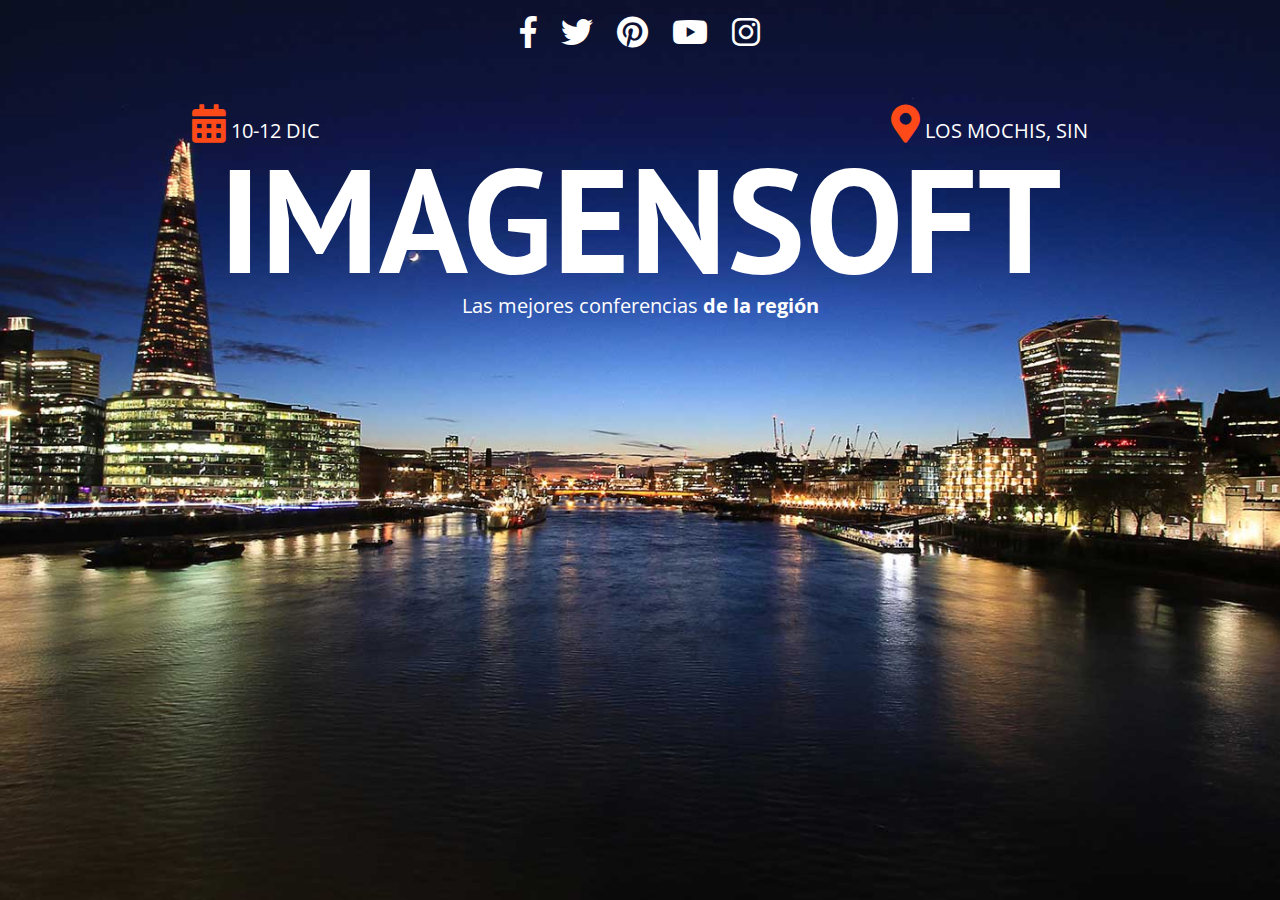
==== index.html @ 05a6bf2d "Proyecto Header, menus, imagenes" ====
<!doctype html>
<html class="no-js" lang="">

<head>
  <meta charset="utf-8">
  <meta http-equiv="x-ua-compatible" content="ie=edge">
  <title></title>
  <meta name="description" content="">
  <meta name="viewport" content="width=device-width, initial-scale=1, shrink-to-fit=no">

  <link rel="manifest" href="site.webmanifest">
  <link rel="apple-touch-icon" href="icon.png">
  <!-- Place favicon.ico in the root directory -->

    <link rel="stylesheet" href="css/normalize.css">
      <link rel="stylesheet" href="css/all.min.css">
      <link href="https://fonts.googleapis.com/css?family=Open+Sans|Oswald|PT+Sans" rel="stylesheet">
  <link rel="stylesheet" href="css/main.css">
</head>

<body>
  <!--[if lte IE 9]>
    <p class="browserupgrade">You are using an <strong>outdated</strong> browser. Please <a href="https://browsehappy.com/">upgrade your browser</a> to improve your experience and security.</p>
  <![endif]-->


<header class ="site-header">
<div class ="hero">
<div class ="contenido-header">
<nav class ="redes-sociales">

  <a href="#"><i class="fab fa-facebook-f"></i></a>
    <a href="#"><i class="fab fa-twitter"></i></a>
      <a href="#"><i class="fab fa-pinterest"></i></a>
        <a href="#"><i class="fab fa-youtube"></i></a>
          <a href="#"><i class="fab fa-instagram"></i></a>
          </nav>
          <div class ="informacion-evento">
            <div class="clearfix">
              <p class ="fecha"><i class="fas fa-calendar-alt"></i> 10-12 Dic</p>
                <p class ="ciudad"><i class="fas fa-map-marker-alt"></i> Los Mochis, Sin</p>
            </div>

              <h1 class="nombre-sitio">ImagenSoft</h1>
                <p class="slogan">Las mejores conferencias <span>de la región</span></p>
            </div><!--.informacion-evento.-->
</div>

</div><!--.hero-->


</header>



  <script src="js/vendor/modernizr-3.6.0.min.js"></script>
  <script src="https://code.jquery.com/jquery-3.3.1.min.js" integrity="sha256-FgpCb/KJQlLNfOu91ta32o/NMZxltwRo8QtmkMRdAu8=" crossorigin="anonymous"></script>
  <script>window.jQuery || document.write('<script src="js/vendor/jquery-3.3.1.min.js"><\/script>')</script>
  <script src="js/plugins.js"></script>
  <script src="js/main.js"></script>

  <!-- Google Analytics: change UA-XXXXX-Y to be your site's ID. -->
  <script>
    window.ga = function () { ga.q.push(arguments) }; ga.q = []; ga.l = +new Date;
    ga('create', 'UA-XXXXX-Y', 'auto'); ga('send', 'pageview')
  </script>
  <script src="https://www.google-analytics.com/analytics.js" async defer></script>
</body>

</html>
---- css/main.css ----
/*! HTML5 Boilerplate v6.1.0 | MIT License | https://html5boilerplate.com/ */

/*
 * What follows is the result of much research on cross-browser styling.
 * Credit left inline and big thanks to Nicolas Gallagher, Jonathan Neal,
 * Kroc Camen, and the H5BP dev community and team.
 */

/* ==========================================================================
   Base styles: opinionated defaults
   ========================================================================== */

html {
    color: #222;
    font-size: 1em;
    line-height: 1.4;
}

/*
 * Remove text-shadow in selection highlight:
 * https://twitter.com/miketaylr/status/12228805301
 *
 * Vendor-prefixed and regular ::selection selectors cannot be combined:
 * https://stackoverflow.com/a/16982510/7133471
 *
 * Customize the background color to match your design.
 */

::-moz-selection {
    background: #b3d4fc;
    text-shadow: none;
}

::selection {
    background: #b3d4fc;
    text-shadow: none;
}

/*
 * A better looking default horizontal rule
 */

hr {
    display: block;
    height: 1px;
    border: 0;
    border-top: 1px solid #ccc;
    margin: 1em 0;
    padding: 0;
}

/*
 * Remove the gap between audio, canvas, iframes,
 * images, videos and the bottom of their containers:
 * https://github.com/h5bp/html5-boilerplate/issues/440
 */

audio,
canvas,
iframe,
img,
svg,
video {
    vertical-align: middle;
}

/*
 * Remove default fieldset styles.
 */

fieldset {
    border: 0;
    margin: 0;
    padding: 0;
}

/*
 * Allow only vertical resizing of textareas.
 */

textarea {
    resize: vertical;
}

/* ==========================================================================
   Browser Upgrade Prompt
   ========================================================================== */

.browserupgrade {
    margin: 0.2em 0;
    background: #ccc;
    color: #000;
    padding: 0.2em 0;
}

/* ==========================================================================
   Author's custom styles
   ========================================================================== */
html {
  box-sizing: border-box;
}
*,*:before,*:after {
  box-sizing: inherit;
}

body{
  background-color: #f2f2f2;
  font-family: 'Open Sans', sans-serif;
}

h2 {
  font-family: 'Oswald', sans-serif;

}

div.hero {
background-image: url(../img/encabezado.jpg);
background-position: top center;
height: 100vh;
background-size: cover;
}

div.contenido-header {
  padding-top: 40px
}

@media only screen and (min-width:768px){
div.contenido-header{
  padding-top: 10px
}
}
nav.redes-sociales {
  text-align: center;
}
nav.redes-sociales a{
  color:#ffffff;
  font-size: 2em;
  margin-right: 20px;
}
nav.redes-sociales a:last-child{
margin-right: 0px;
}

@media only screen and (min-width:768px){
div.informacion-evento{
width: 70%;
margin: 0 auto;
margin-top: 50px;
}


}


div.informacion-evento{
  text-align: center;
  color: #ffffff;
}
div.informacion-evento p{
  margin: 0;
  display: inline;
  font-size: 20px;
  text-transform: uppercase;
}
div.informacion-evento p i {
  color: #fe4918;
  font-size: 2.4rem;
}
p.fecha{
  float:left;

}
p.ciudad{
  float:right;
  text-align: right;
}
p.slogan{
  text-transform: none!important;
}
p.slogan span{
font-weight: bold;

}
h1.nombre-sitio {
  font-size: 5.9vw;
  text-transform: uppercase;
font-family: 'PT Sans', sans-serif;
}
@media only screen and (min-width:768px){
h1.nombre-sitio{
  font-size: 11.5vw;
  margin:0;
  line-height: 1;
}

}









/* ==========================================================================
   Helper classes
   ========================================================================== */

/*
 * Hide visually and from screen readers
 */

.hidden {
    display: none !important;
}

/*
 * Hide only visually, but have it available for screen readers:
 * https://snook.ca/archives/html_and_css/hiding-content-for-accessibility
 *
 * 1. For long content, line feeds are not interpreted as spaces and small width
 *    causes content to wrap 1 word per line:
 *    https://medium.com/@jessebeach/beware-smushed-off-screen-accessible-text-5952a4c2cbfe
 */

.visuallyhidden {
    border: 0;
    clip: rect(0 0 0 0);
    height: 1px;
    margin: -1px;
    overflow: hidden;
    padding: 0;
    position: absolute;
    width: 1px;
    white-space: nowrap; /* 1 */
}

/*
 * Extends the .visuallyhidden class to allow the element
 * to be focusable when navigated to via the keyboard:
 * https://www.drupal.org/node/897638
 */

.visuallyhidden.focusable:active,
.visuallyhidden.focusable:focus {
    clip: auto;
    height: auto;
    margin: 0;
    overflow: visible;
    position: static;
    width: auto;
    white-space: inherit;
}

/*
 * Hide visually and from screen readers, but maintain layout
 */

.invisible {
    visibility: hidden;
}

/*
 * Clearfix: contain floats
 *
 * For modern browsers
 * 1. The space content is one way to avoid an Opera bug when the
 *    `contenteditable` attribute is included anywhere else in the document.
 *    Otherwise it causes space to appear at the top and bottom of elements
 *    that receive the `clearfix` class.
 * 2. The use of `table` rather than `block` is only necessary if using
 *    `:before` to contain the top-margins of child elements.
 */

.clearfix:before,
.clearfix:after {
    content: " "; /* 1 */
    display: table; /* 2 */
}

.clearfix:after {
    clear: both;
}

/* ==========================================================================
   EXAMPLE Media Queries for Responsive Design.
   These examples override the primary ('mobile first') styles.
   Modify as content requires.
   ========================================================================== */

@media only screen and (min-width: 35em) {
    /* Style adjustments for viewports that meet the condition */
}

@media print,
       (-webkit-min-device-pixel-ratio: 1.25),
       (min-resolution: 1.25dppx),
       (min-resolution: 120dpi) {
    /* Style adjustments for high resolution devices */
}

/* ==========================================================================
   Print styles.
   Inlined to avoid the additional HTTP request:
   https://www.phpied.com/delay-loading-your-print-css/
   ========================================================================== */

@media print {
    *,
    *:before,
    *:after {
        background: transparent !important;
        color: #000 !important; /* Black prints faster */
        -webkit-box-shadow: none !important;
        box-shadow: none !important;
        text-shadow: none !important;
    }

    a,
    a:visited {
        text-decoration: underline;
    }

    a[href]:after {
        content: " (" attr(href) ")";
    }

    abbr[title]:after {
        content: " (" attr(title) ")";
    }

    /*
     * Don't show links that are fragment identifiers,
     * or use the `javascript:` pseudo protocol
     */

    a[href^="#"]:after,
    a[href^="javascript:"]:after {
        content: "";
    }

    pre {
        white-space: pre-wrap !important;
    }
    pre,
    blockquote {
        border: 1px solid #999;
        page-break-inside: avoid;
    }

    /*
     * Printing Tables:
     * http://css-discuss.incutio.com/wiki/Printing_Tables
     */

    thead {
        display: table-header-group;
    }

    tr,
    img {
        page-break-inside: avoid;
    }

    p,
    h2,
    h3 {
        orphans: 3;
        widows: 3;
    }

    h2,
    h3 {
        page-break-after: avoid;
    }
}
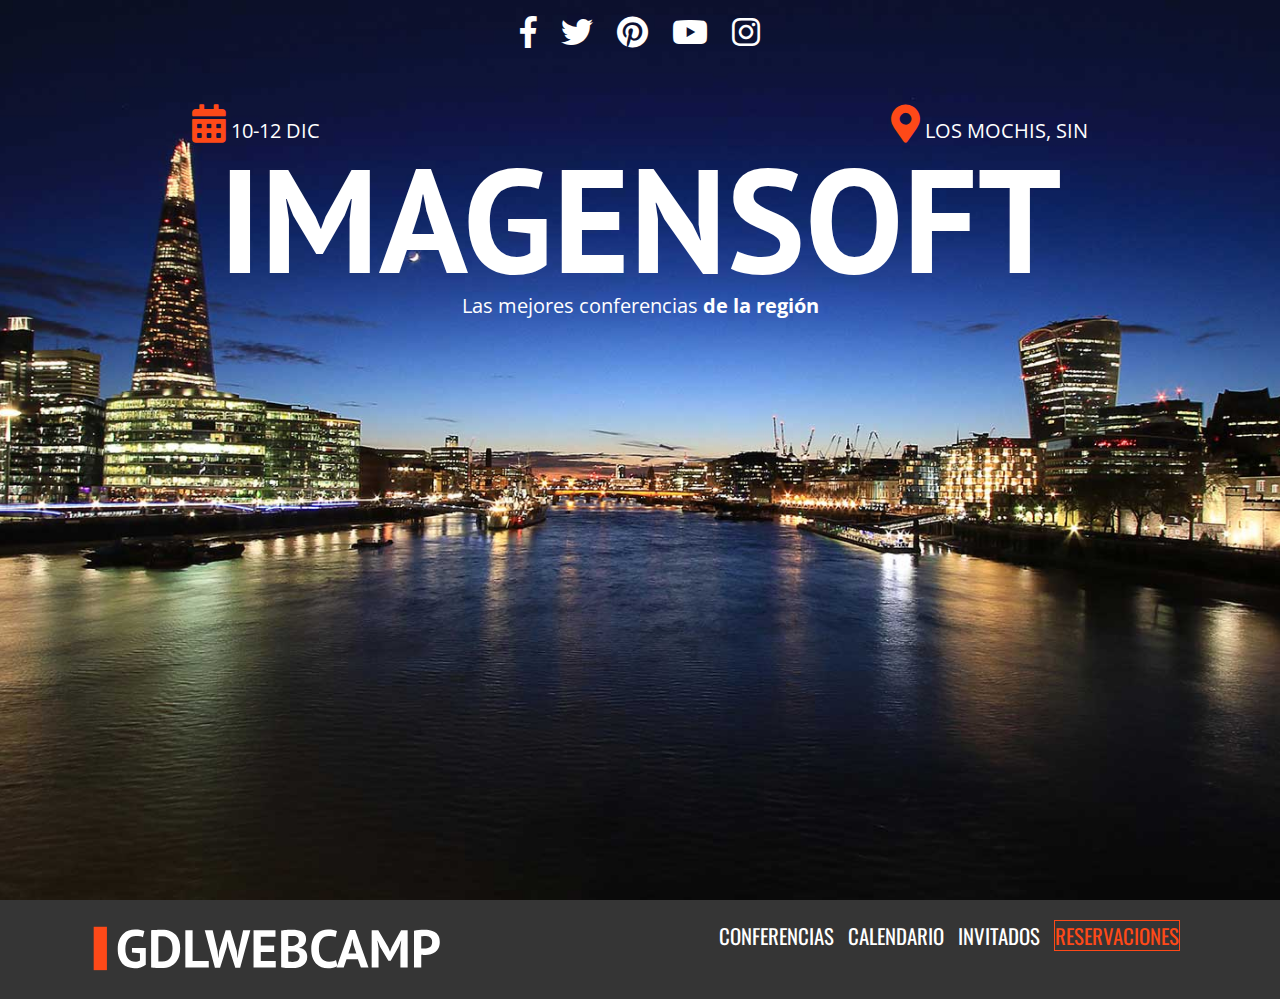
==== commit 584daa62: "css" ====
--- a/index.html
+++ b/index.html
@@ -45,11 +45,29 @@
                 <p class="slogan">Las mejores conferencias <span>de la región</span></p>
             </div><!--.informacion-evento.-->
 </div>
-
 </div><!--.hero-->
 
+</header>
 
-</header>
+<div class="barra">
+  <div class="contenedor clearfix">
+    <div class="logo">
+      <img src="img/logo.svg" alt="logo imagensoft">
+    </div>
+
+    <div class="menu-movil">
+      <span></span>
+        <span></span>
+          <span></span>
+    </div>
+    <nav class="navegacion-principal clearfix">
+<a href="#">Conferencias</a>
+<a href="#">Calendario</a>
+<a href="#">Invitados</a>
+<a href="#">Reservaciones</a>
+    </nav>
+  </div>
+</div>
 
 
 
--- a/css/main.css
+++ b/css/main.css
@@ -107,6 +107,30 @@
   background-color: #f2f2f2;
   font-family: 'Open Sans', sans-serif;
 }
+/**Globales**/
+.contenedor{
+  width: 98%;
+  margin: 0 auto;
+}
+
+@media only screen and (min-width:480px){
+  .contenedor{
+    width: 95%;
+  }
+}
+
+@media only screen and (min-width:768px){
+  .contenedor{
+    width: 90%;
+  }
+}
+
+@media only screen and (min-width:992px){
+  .contenedor{
+    width: 90%;
+    max-width: 1100px;
+  }
+}
 
 h2 {
   font-family: 'Oswald', sans-serif;
@@ -194,13 +218,97 @@
 }
 
 }
-
-
-
-
-
-
-
+/**Barra **/
+div.barra{
+  background-color: #353535;
+  padding: 20px 0;
+
+}
+div.logo {
+  width: 80%;
+  float: left;
+}
+
+div.logo img{
+  width: 100%;
+}
+@media only screen and (min-width:768px){
+  div.logo {
+    width: 33%;
+
+  }
+}
+/**Navegacion principal**/
+nav.navegacion-principal{
+  display: none;
+}
+nav.navegacion-principal a{
+    font-family: 'Oswald', sans-serif;
+    color: #ffffff;
+    font-size: 1.3em;
+    text-transform: uppercase;
+    text-decoration: none;
+    transition: all .6s ease;
+    width: 100%;
+    display: block;
+    margin-bottom: 20px;
+
+}
+nav.navegacion-principal a:hover{
+background-color: #fe4918;
+
+}
+nav.navegacion-principal a:last-child{
+border: 1px solid #fe4918;
+color: #fe4918;
+
+}
+nav.navegacion-principal a:last-child:hover{
+  color:#ffffff;
+}
+@media only screen and (min-width:768px){
+  nav.navegacion-principal{
+  width: 67%;
+  float: right;
+  text-align: right;
+  display: block;
+
+  }
+}
+/**Para modificar la alineacion del a imagen logo.svg por png**/
+nav.navegacion-principal a{
+  padding: 10px, 10px;
+  width: auto;
+  display: inline-block;
+  text-align: center;
+  margin:0 10px 0 0;
+
+}
+
+/**Menu Movil**/
+div.menu-movil{
+  width: 60px;
+  display: block;
+  float: right;
+  text-align: right;
+  margin-top: 12px;
+}
+div.menu-movil:hover{
+cursor: pointer;
+}
+@media only screen and (min-width:768px){
+  div.menu-movil{
+    display:none;
+  }
+}
+
+div.menu-movil span{
+  height: 8px;
+  margin-bottom: 6px;
+  background-color: white;
+  display: block;
+
+}
 
 
 /* ==========================================================================
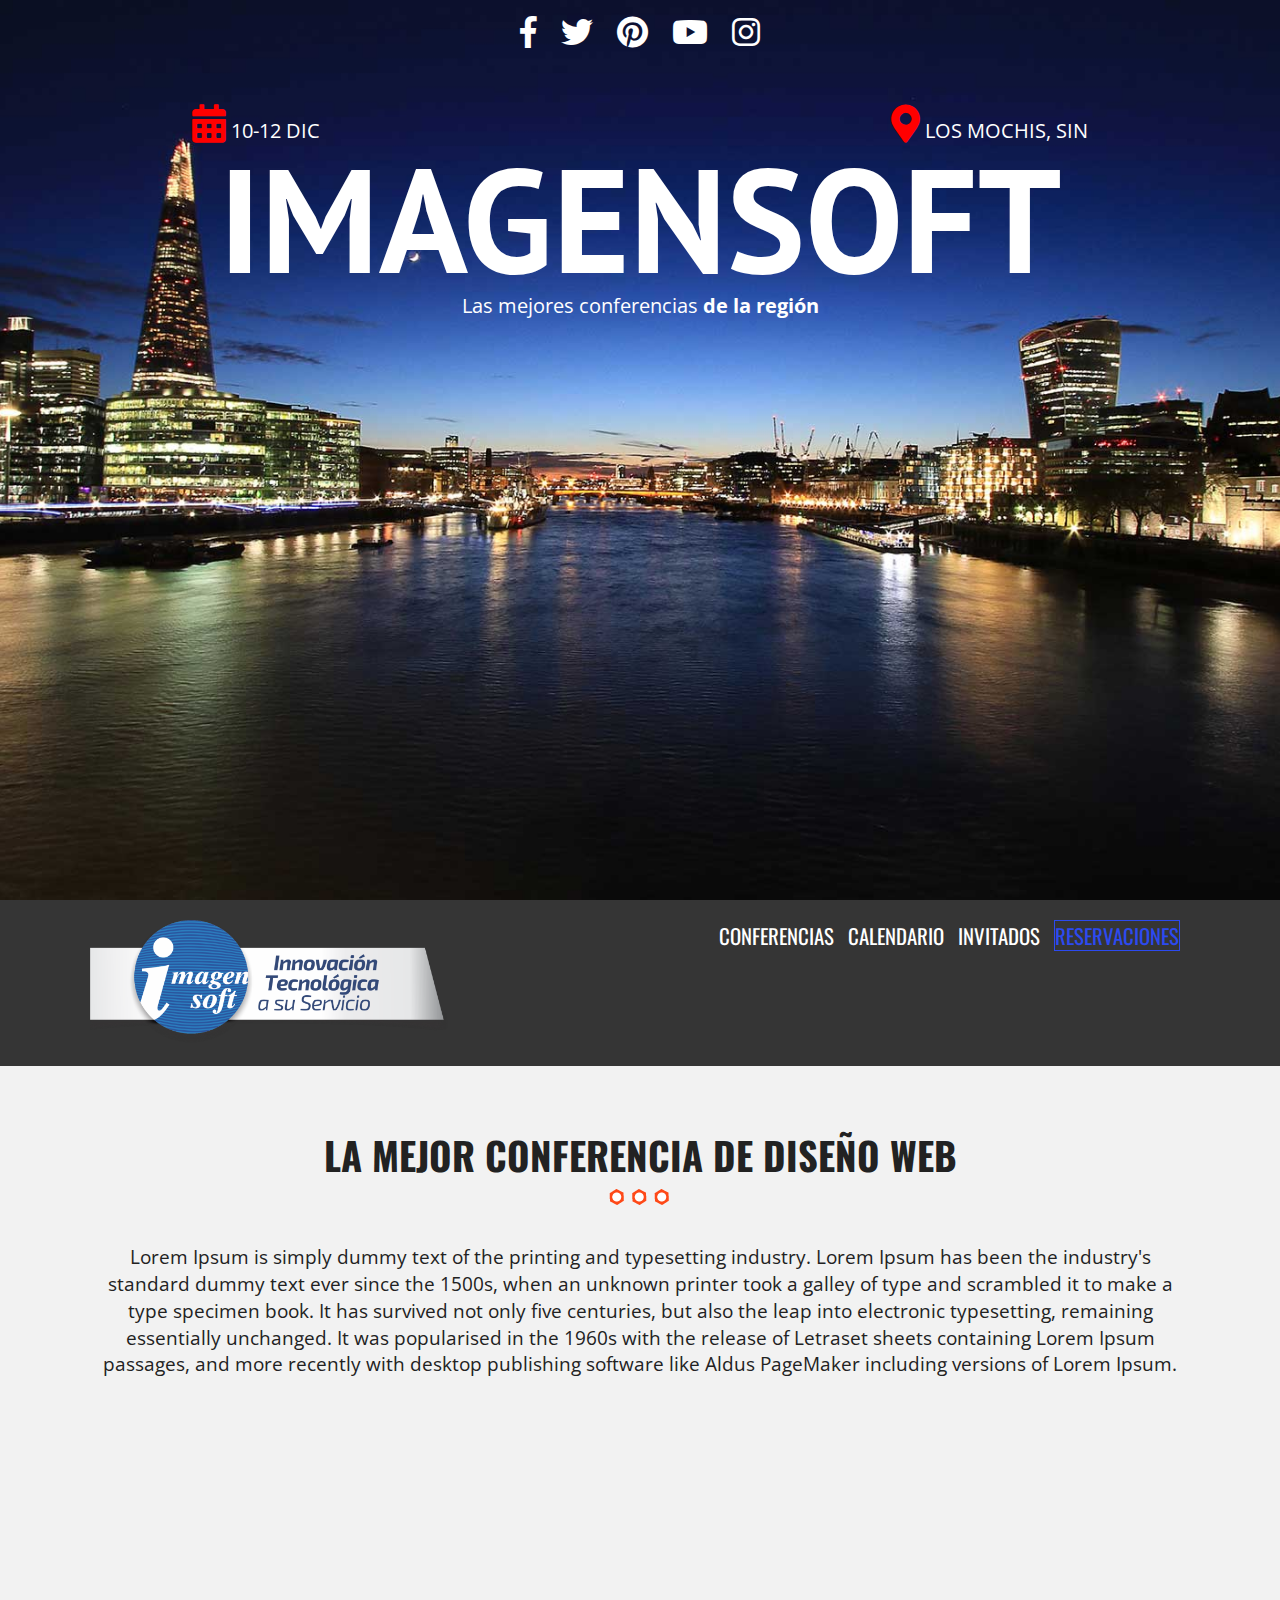
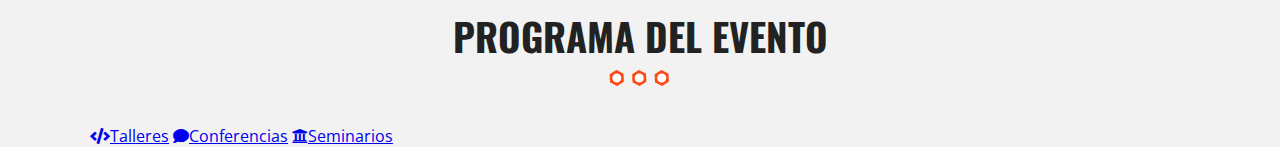
==== commit 724c3bba: "Add files via upload" ====
--- a/index.html
+++ b/index.html
@@ -52,7 +52,7 @@
 <div class="barra">
   <div class="contenedor clearfix">
     <div class="logo">
-      <img src="img/logo.svg" alt="logo imagensoft">
+      <img src="img/logo.png" alt="logo imagensoft">
     </div>
 
     <div class="menu-movil">
@@ -66,8 +66,40 @@
 <a href="#">Invitados</a>
 <a href="#">Reservaciones</a>
     </nav>
+  </div><!--.contenedor.-->
+</div><!--.barra.-->
+
+<section class="seccion contenedor">
+  <h2>La mejor conferencia de diseño web</h2>
+  <p>
+Lorem Ipsum is simply dummy text of the printing and typesetting industry. Lorem Ipsum has been the industry's standard dummy text ever since the 1500s, when an unknown printer took a galley of type and scrambled it to make a type specimen book. It has survived not only five centuries, but also the leap into electronic typesetting, remaining essentially unchanged. It was popularised in the 1960s with the release of Letraset sheets containing Lorem Ipsum passages, and more recently with desktop publishing software like Aldus PageMaker including versions of Lorem Ipsum.
+  </p>
+</section> <!--.seccion.-->
+
+<section class="programa">
+  <div class="contenedor-video">
+    <video autoplay loop poster="bg-talleres.jpg">
+      <source src="video/video.mp4" type="video/mp4">
+        <source src="video/video.webm" type="video/webm">
+          <source src="video/video.ogv" type="video/ogv">
+
+    </video>
+  </div><!--.contenedor video.-->
+  <div class="contenido-programa">
+    <div class="contenedor">
+      <div class="programa-evento">
+<h2>Programa del evento</h2>
+<nav class="menu-programa">
+<a href="#"><i class="fas fa-code"></i>Talleres</a>
+<a href="#"><i class="fas fa-comment"></i>Conferencias</a>
+<a href="#"><i class="fas fa-university"></i>Seminarios</a>
+</nav>
+      </div>
+
+    </div>
+
   </div>
-</div>
+</section><!--.seccion.-->
 
 
 
--- a/css/main.css
+++ b/css/main.css
@@ -131,11 +131,30 @@
     max-width: 1100px;
   }
 }
-
+.seccion {
+  padding: 30px 0;
+}
+.seccion p{
+font-size: 1.2em;
+text-align: center;
+
+}
 h2 {
   font-family: 'Oswald', sans-serif;
-
-}
+  font-size: 2.4em;
+  text-transform: uppercase;
+  text-align: center;
+
+}
+h2::after{
+  content: '';
+  margin: 0 auto;
+  background-image: url(../img/separador.png);
+  height: 30px;
+  width: 100px;
+  display: block;
+}
+/**Header**/
 
 div.hero {
 background-image: url(../img/encabezado.jpg);
@@ -187,7 +206,7 @@
   text-transform: uppercase;
 }
 div.informacion-evento p i {
-  color: #fe4918;
+  color: #FF0000;
   font-size: 2.4rem;
 }
 p.fecha{
@@ -255,12 +274,12 @@
 
 }
 nav.navegacion-principal a:hover{
-background-color: #fe4918;
+background-color: #2C4AF0;
 
 }
 nav.navegacion-principal a:last-child{
-border: 1px solid #fe4918;
-color: #fe4918;
+border: 1px solid #2C4AF0;
+color: #2C4AF0;
 
 }
 nav.navegacion-principal a:last-child:hover{
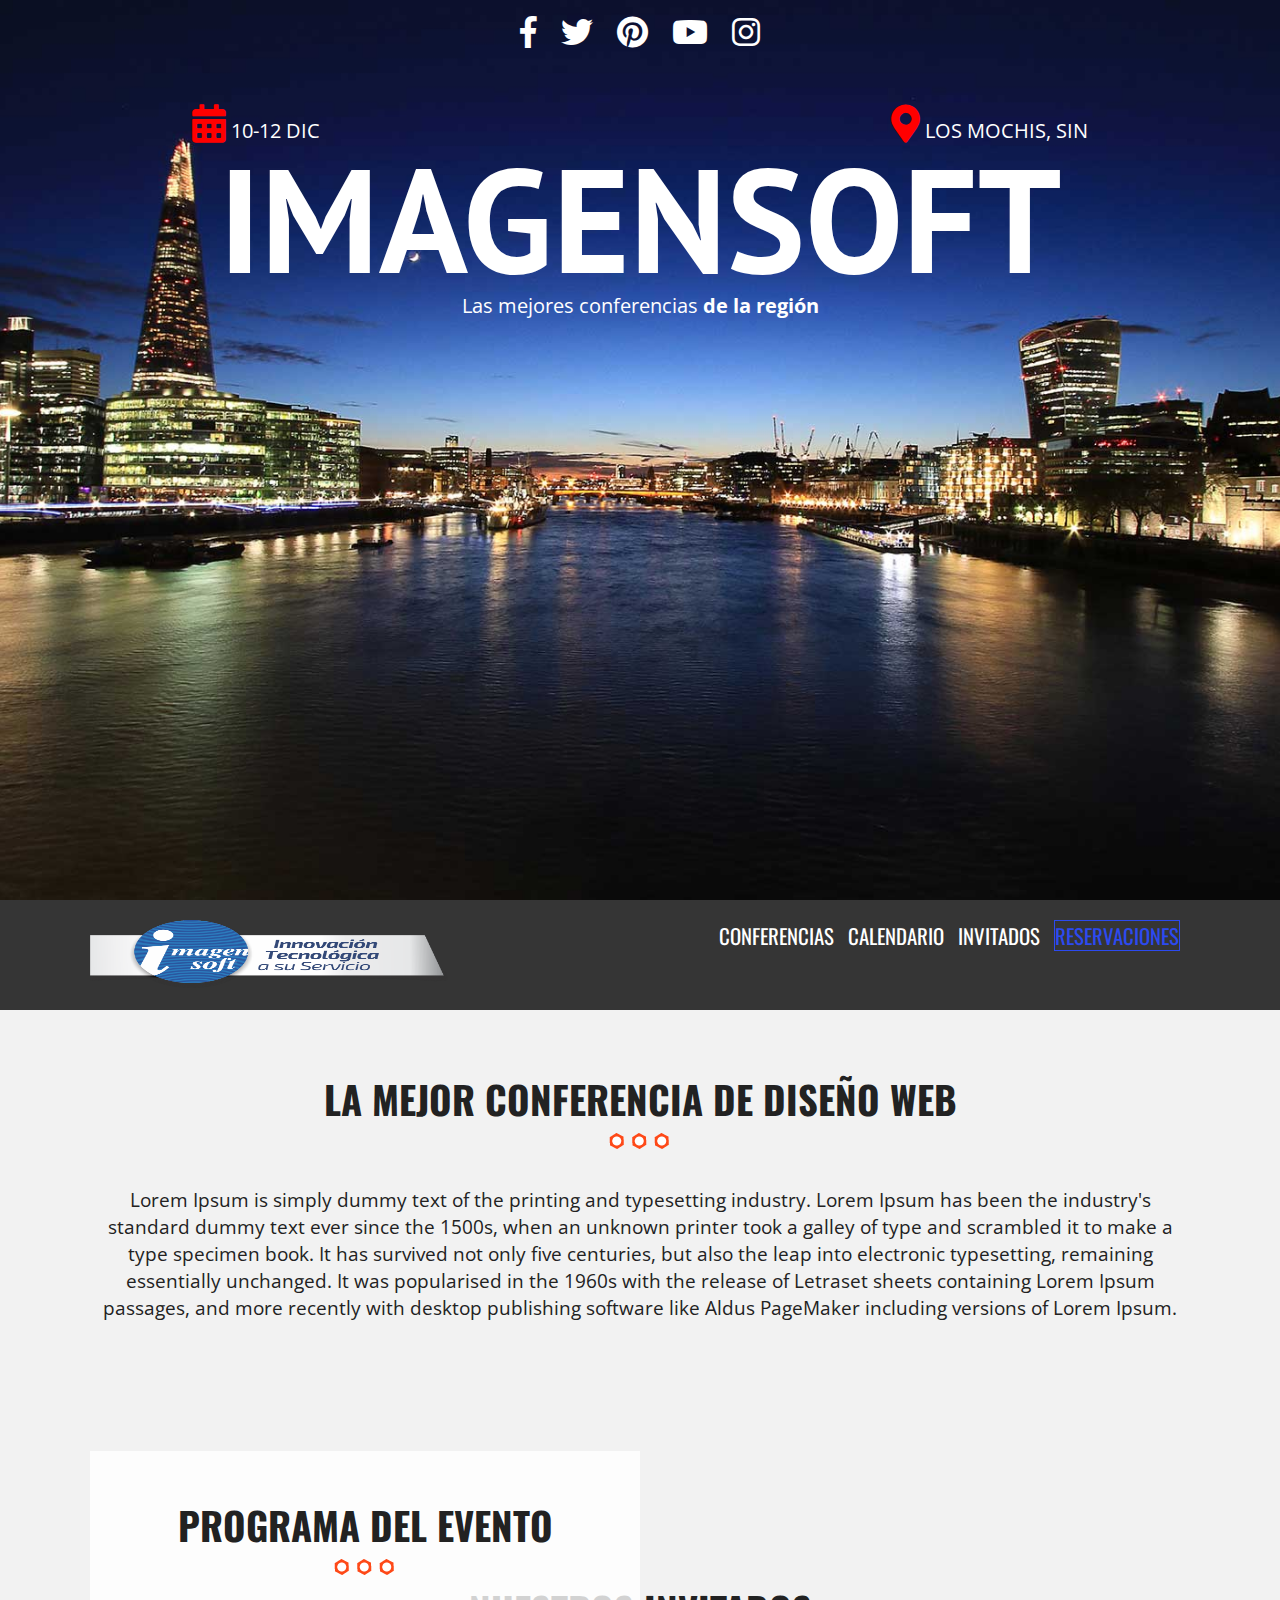
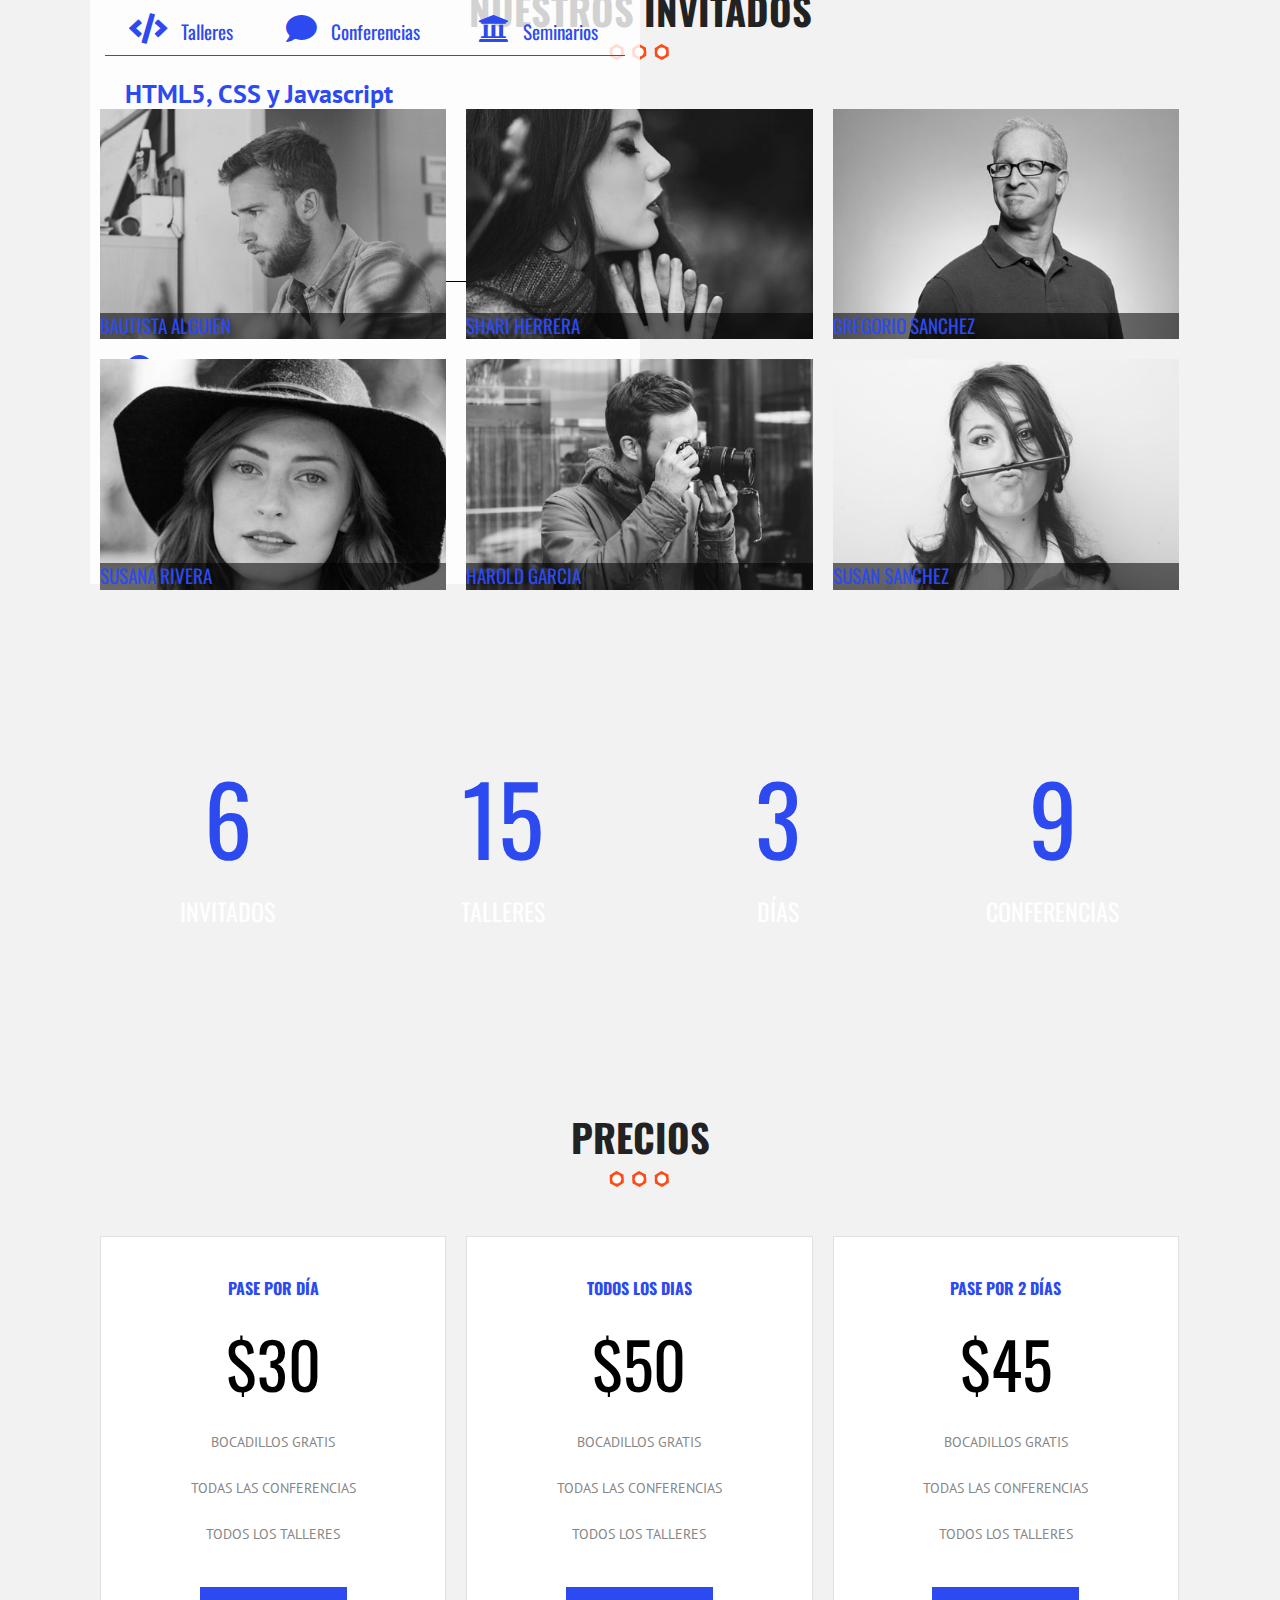
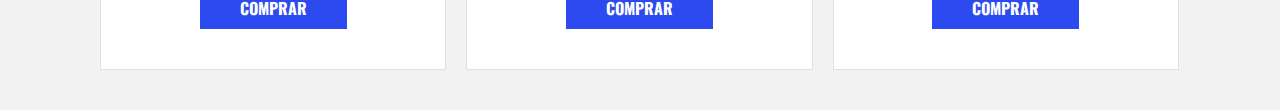
==== commit 35ecce24: "Add files via upload" ====
--- a/index.html
+++ b/index.html
@@ -52,7 +52,7 @@
 <div class="barra">
   <div class="contenedor clearfix">
     <div class="logo">
-      <img src="img/logo.png" alt="logo imagensoft">
+      <img src="img/logo.png" width="100px" height="70px" alt="logo imagensoft">
     </div>
 
     <div class="menu-movil">
@@ -90,16 +90,136 @@
       <div class="programa-evento">
 <h2>Programa del evento</h2>
 <nav class="menu-programa">
-<a href="#"><i class="fas fa-code"></i>Talleres</a>
-<a href="#"><i class="fas fa-comment"></i>Conferencias</a>
-<a href="#"><i class="fas fa-university"></i>Seminarios</a>
+<a href="#"><i class="fas fa-code"></i> Talleres</a>
+<a href="#"><i class="fas fa-comment"></i> Conferencias</a>
+<a href="#"><i class="fas fa-university"></i> Seminarios</a>
 </nav>
-      </div>
-
-    </div>
-
+
+<div id="talleres" class="info-curso ocultar clearfix">
+  <div class="detalle-evento">
+    <h3>HTML5, CSS y Javascript</h3>
+    <p><i class="fas fa-clock"></i> 16:00</p>
+    <p><i class="fas fa-calendar"></i> 10 Diciembre</p>
+    <p><i class="fas fa-user"></i> Carlos Manuel Araujo Obeso</p>
   </div>
-</section><!--.seccion.-->
+
+  <div class="detalle-evento">
+    <h3>Responsive Web Design</h3>
+    <p><i class="fas fa-clock"></i> 10:00</p>
+    <p><i class="fas fa-calendar"></i> 10 Diciembre</p>
+    <p><i class="fas fa-user"></i> Carlos Manuel Araujo Obeso</p>
+  </div>
+
+  <a href="#" class="button float-right">Ver todos</a>
+
+</div> <!--.talleres.-->
+</div><!--.programa-evento.-->
+
+</div><!--.contenedor.-->
+
+</div><!--.contenido-programa.-->
+</section><!--.programa.-->
+
+<section class="invitados contenedor seccion">
+  <h2>Nuestros Invitados</h2>
+  <ul class="lista-invitados clearfix">
+<li>
+    <div class="invitado">
+      <img src="img/invitado1.jpg" alt="imagen invitado">
+        <p>Bautista Alguien</p>
+    </div>
+</li>
+<li>
+    <div class="invitado">
+      <img src="img/invitado2.jpg" alt="imagen invitado">
+        <p>Shari Herrera</p>
+    </div>
+</li>
+<li>
+    <div class="invitado">
+      <img src="img/invitado3.jpg" alt="imagen invitado">
+        <p>Gregorio Sanchez</p>
+    </div>
+</li>
+<li>
+    <div class="invitado">
+      <img src="img/invitado4.jpg" alt="imagen invitado">
+        <p>Susana Rivera</p>
+    </div>
+</li>
+<li>
+    <div class="invitado">
+      <img src="img/invitado5.jpg" alt="imagen invitado">
+        <p>Harold Garcia</p>
+    </div>
+</li>
+<li>
+    <div class="invitado">
+      <img src="img/invitado6.jpg" alt="imagen invitado">
+        <p>Susan Sanchez</p>
+    </div>
+</li>
+  </ul>
+</section><!--.invitados.-->
+
+
+<div class="contador parallax">
+<div class="contenedor">
+  <ul class="resumen-evento clearfix">
+    <li> <p class="numero">6</p> Invitados</li>
+    <li> <p class="numero">15</p> Talleres</li>
+    <li> <p class="numero">3</p> Días</li>
+    <li> <p class="numero">9</p> Conferencias</li>
+  </ul>
+</div>
+</div>
+
+<section class="precios seccion">
+  <h2>Precios</h2>
+  <div class="contenedor">
+    <ul class="lista-precios clearfix">
+      <li>
+          <div class="tabla-precio">
+            <h3>Pase por día</h3>
+            <p class="numero">$30</p>
+            <ul>
+              <li>Bocadillos gratis</li>
+              <li>Todas las conferencias</li>
+              <li>Todos los talleres</li>
+            </ul>
+            <a href="#" class="button hollow">Comprar</a>
+          </div>
+      </li>
+
+      <li>
+          <div class="tabla-precio">
+            <h3>Todos los dias</h3>
+            <p class="numero">$50</p>
+            <ul>
+              <li>Bocadillos gratis</li>
+              <li>Todas las conferencias</li>
+              <li>Todos los talleres</li>
+            </ul>
+            <a href="#" class="button hollow">Comprar</a>
+          </div>
+      </li>
+
+      <li>
+          <div class="tabla-precio">
+            <h3>Pase por 2 días</h3>
+            <p class="numero">$45</p>
+            <ul>
+              <li>Bocadillos gratis</li>
+              <li>Todas las conferencias</li>
+              <li>Todos los talleres</li>
+            </ul>
+            <a href="#" class="button hollow">Comprar</a>
+          </div>
+      </li>
+    </ul>
+
+  </div>
+</section>
 
 
 
--- a/css/main.css
+++ b/css/main.css
@@ -153,6 +153,37 @@
   height: 30px;
   width: 100px;
   display: block;
+}
+h3{
+  font-size: 1.6em;
+  color: #2C4AF0;
+  font-family: 'PT Sans', sans-serif;
+  margin:0;
+}
+.button{
+  background-color: #2C4AF0;
+  padding: 10px 40px;
+  color: #ffffff;
+  text-decoration: none;
+  text-transform: uppercase;
+  font-weight: bold;
+  font-family: 'Oswald', sans-serif;
+  font-size: 1em;
+  margin-top: 20px;
+  display: inline-block;
+  transition: all .3s ease;
+
+}
+ul {
+  list-style: none;
+  margin: 0;
+  padding: 0;
+}
+.button:hover{
+  background-color: #0E33FF;
+}
+.float-right{
+  float: right;
 }
 /**Header**/
 
@@ -329,6 +360,227 @@
 
 }
 
+/** Talleres **/
+section.programa{
+  position: relative;
+}
+div.contenedor-video{
+  max-width: 100%;
+  overflow-x: hidden;
+}
+div.contenido-programa{
+  position: absolute;
+  top:0;
+  left: 0;
+  height: 100%;
+  width: 100%;
+}
+div.programa-evento{
+  background-color: rgba(255, 255, 255, .8);
+  padding: 15px;
+  margin-top: 80px;
+}
+@media only screen and (min-width:768px){
+div.programa-evento{
+  width: 70%;
+}
+}
+@media only screen and (min-width:992px){
+div.programa-evento{
+  width: 50%;
+}
+}
+nav.menu-programa{
+  width: 100%;
+  border-bottom: 1px solid #2C4AF0;
+  padding-bottom: 10px;
+}
+
+@media only screen and (min-width:768px){
+nav.menu-programa{
+display: table;
+}
+
+}
+nav.menu-programa a {
+  display: block;
+  text-align: center;
+  color: #000000;
+  text-decoration: none;
+  font-family: 'Oswald', sans-serif;
+  margin-bottom: 10px;
+  font-size: 1.2em;
+}
+@media only screen and (min-width:768px){
+   nav.menu-programa a{
+     display: table-cell;
+     color: #2C4AF0;
+
+   }
+}
+nav.menu-programa a i,
+div.detalle-evento p i {
+  color:#2C4AF0;
+  font-size: 1.6em;
+  margin-right: 10px;
+
+}
+/**Detalle Evento**/
+div.detalle-evento{
+  margin-top: 20px;
+  border-bottom: 1px solid black;
+  padding: 0px 20px;
+
+}
+div.detalle-evento:nth-child(2){
+  border:none;
+}
+div.detalle-evento p{
+  margin-bottom: 20px;
+  font-size: 18px;
+}
+
+/**Lista invitados**/
+ul.lista-invitados li {
+  padding: 10px;
+  float: left;
+
+}
+@media only screen and (min-width:480px){
+  ul.lista-invitados li {
+  width: 50%;
+  }
+
+}
+@media only screen and (min-width:768px){
+  ul.lista-invitados li {
+  width: 33.3%;
+  }
+
+}
+div.invitado{
+  position: relative;
+  overflow: hidden;
+
+}
+div.invitado img{
+  max-width: 100%;
+  filter: gray;
+  -webkit-filter: grayscale(1);
+  -webkit-transition: all .5s ease-in-out;
+}
+
+div.invitado:hover img{
+  -webkit-filter: grayscale(0);
+  -webkit-transform: scale(1.1);
+}
+div.invitado p{
+  position: absolute;
+  bottom: 0;
+  left: 0;
+  padding: 15px, 10px;
+  margin: 0;
+  background-color: rgba(0, 0, 0, 0.55);
+  width: 100%;
+  text-align: left;
+  font-family: 'Oswald', sans-serif;
+  color: #2C4AF0;
+  text-transform: uppercase;
+  -webkit-transition: all .5s ease-in-out;
+
+}
+div.invitado:hover p{
+  bottom: -80px;
+  opacity: 0;
+}
+
+/**Contador**/
+
+.parallax::before {
+  width: 100%;
+  height: 100%;
+  position: absolute;
+  top: 0;
+  left: 0;
+  background-repeat: no-repeat;
+  background-size: cover;
+  background-position: center center;
+  background-attachment: fixed;
+  -webkit-filter: brightness(.8);
+  filter: brightness(.8);
+}
+div.contador{
+  position: relative;
+  height: auto;
+
+}
+div.contador::before{
+  background-image: url(../img/bg-resumen.jpg);
+  content: '';
+}
+ul.resumen-evento{
+  position: relative;
+  padding:120px 0;
+}
+ul.resumen-evento li{
+  width: 50%;
+  float: left;
+  text-align: center;
+  color: #ffffff;
+  text-transform: uppercase;
+  font-family: 'Oswald', sans-serif;
+  font-size: 24px;
+
+}
+
+@media only screen and (min-width:768px){
+ul.resumen-evento li{
+  width: 25%;
+}
+}
+p.numero{
+  color: #2C4AF0;
+  font-size: 4em;
+  display: block;
+  margin: 0 0 10px 0;
+  font-family: 'Oswald', sans-serif;
+}
+
+/**Tabla de precios**/
+
+ul.lista-precios > li{
+  padding:10px;
+}
+@media only screen and (min-width:768px){
+  ul.lista-precios > li{
+  float: left;
+  width: 33.3%;
+  }
+}
+div.tabla-precio{
+  border: 1px solid #e1e1e1;
+  background-color: #ffffff;
+  padding: 40px 0;
+  text-align: center;
+
+}
+div.tabla-precio ul li{
+  font-family: 'PT Sans', sans-serif;
+  font-size: 14px;
+  margin-bottom: 20px;
+  text-transform: uppercase;
+  color: #868686;
+  line-height: 26px;
+}
+div.tabla-precio h3{
+  font-family: 'Oswald', sans-serif;
+  font-size: 16px;
+  text-transform: uppercase;
+}
+div.tabla-precio p.numero{
+  color: #000000;
+  margin: 20px 0;
+}
 
 /* ==========================================================================
    Helper classes
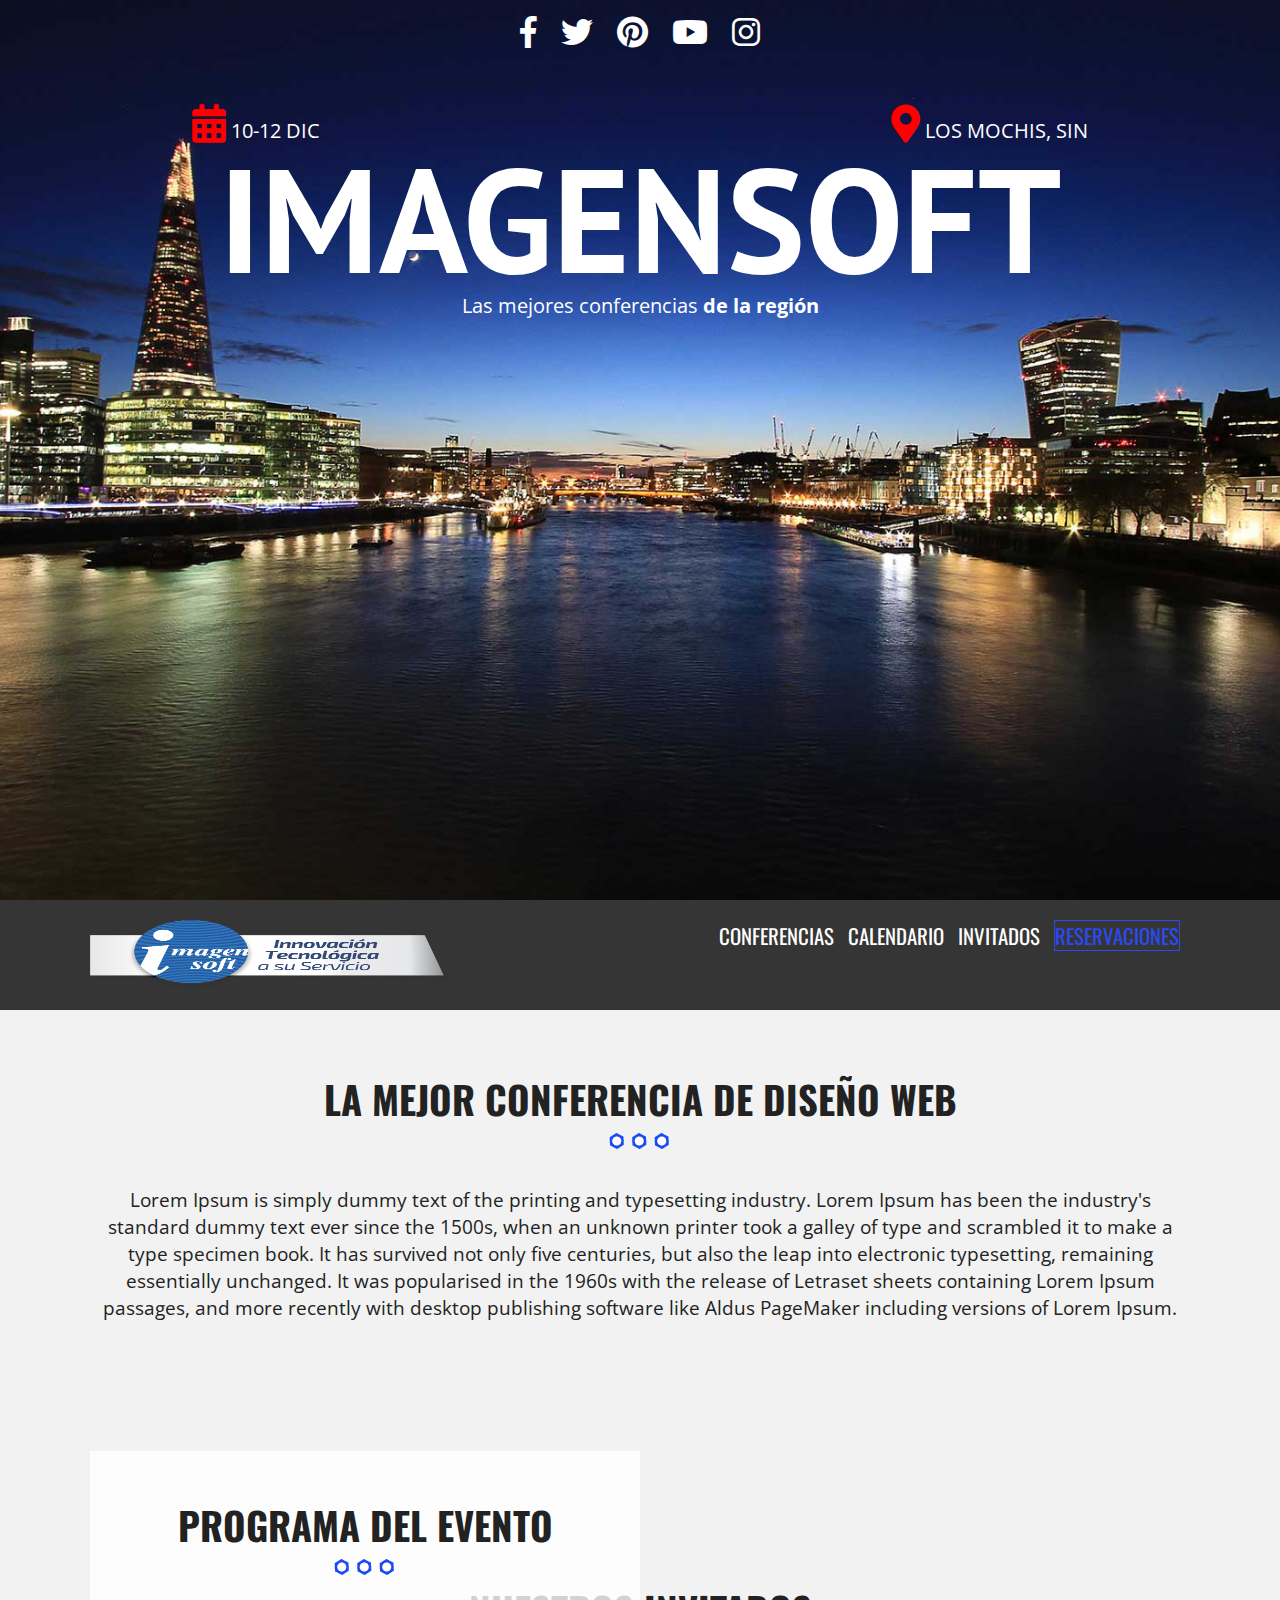
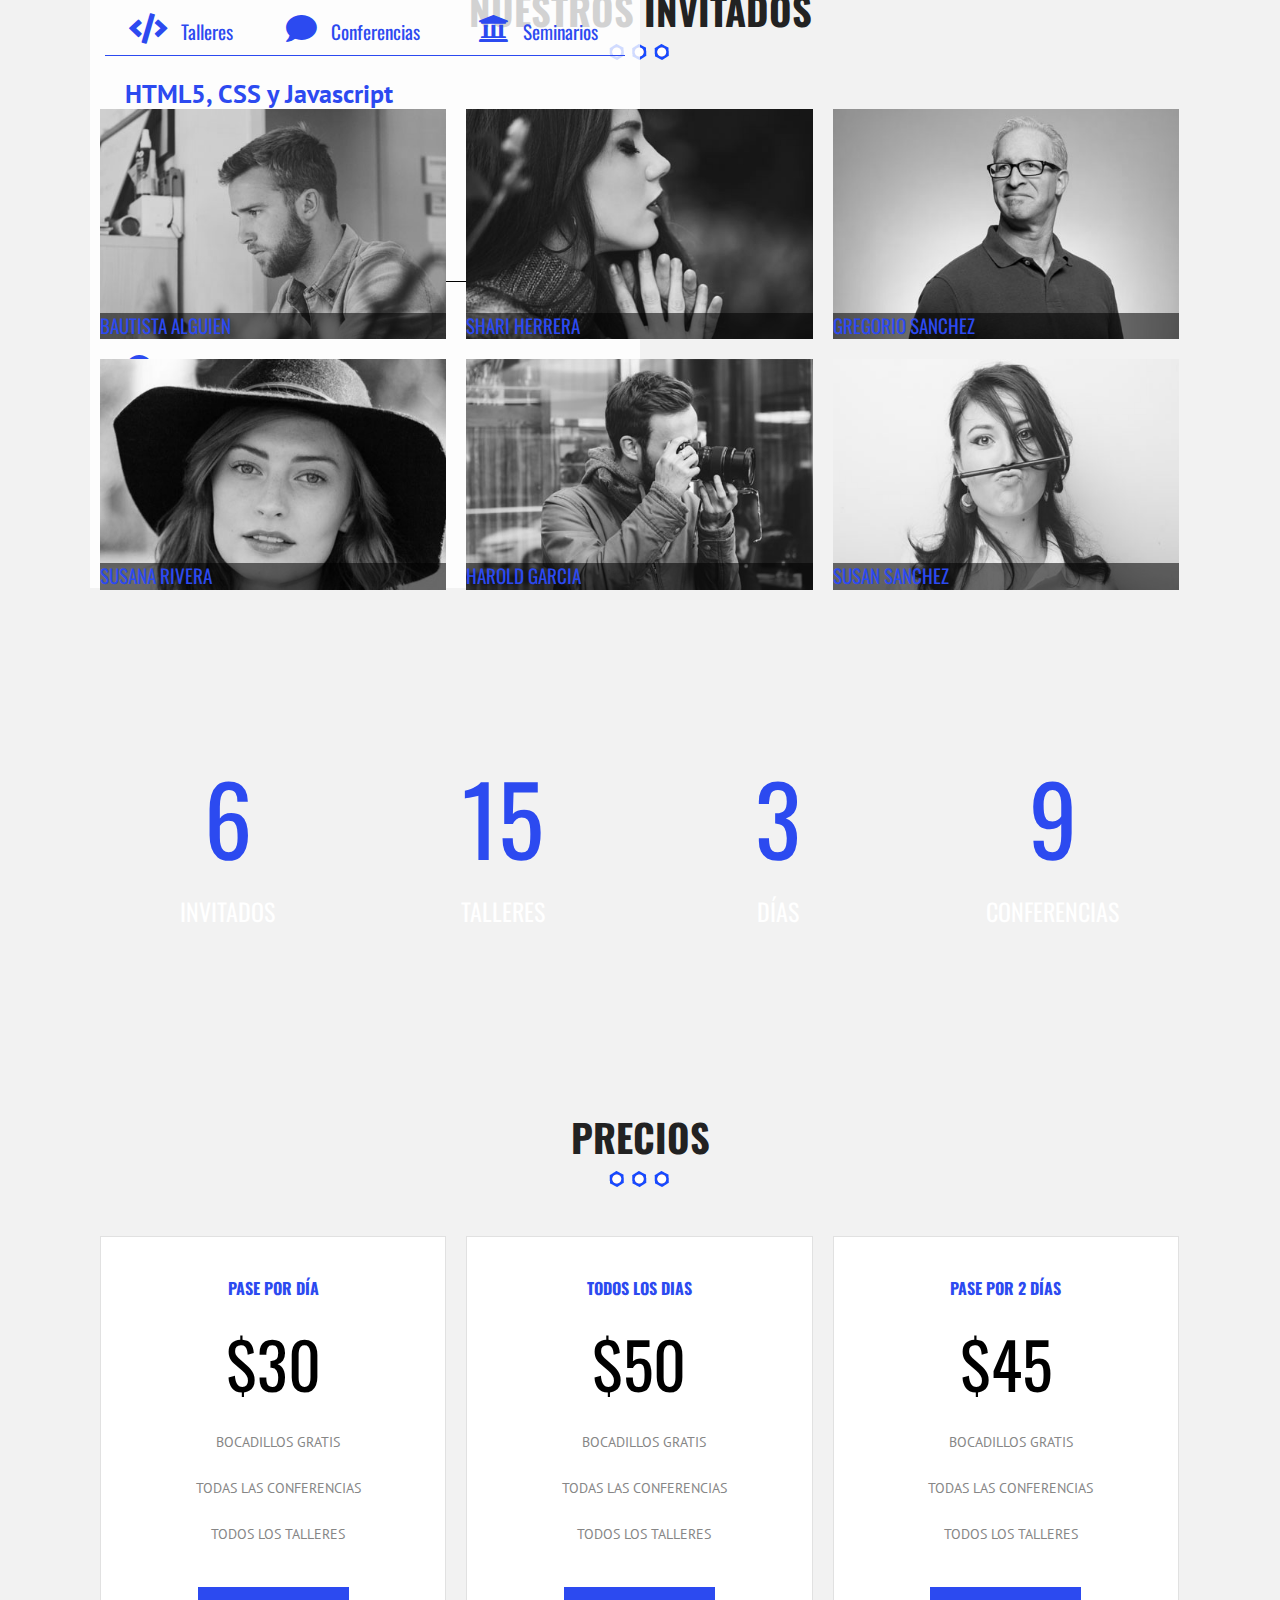
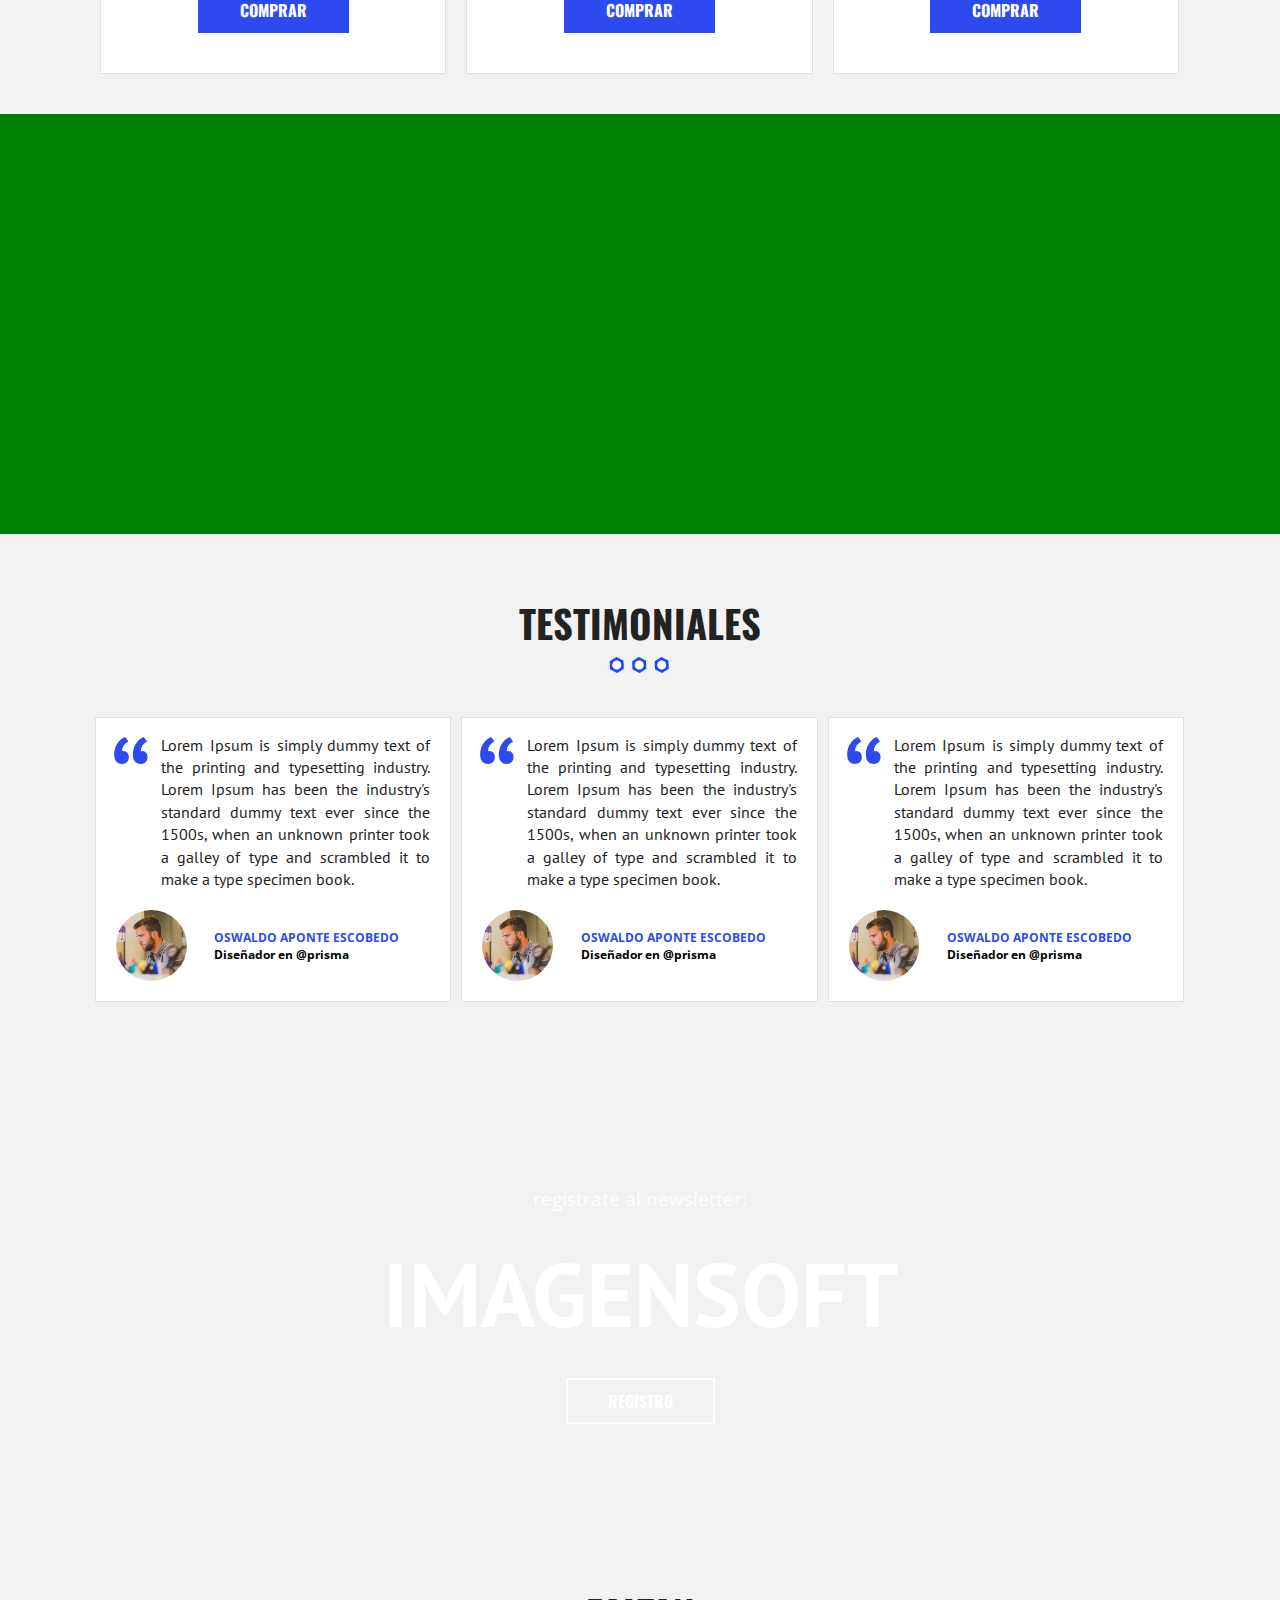
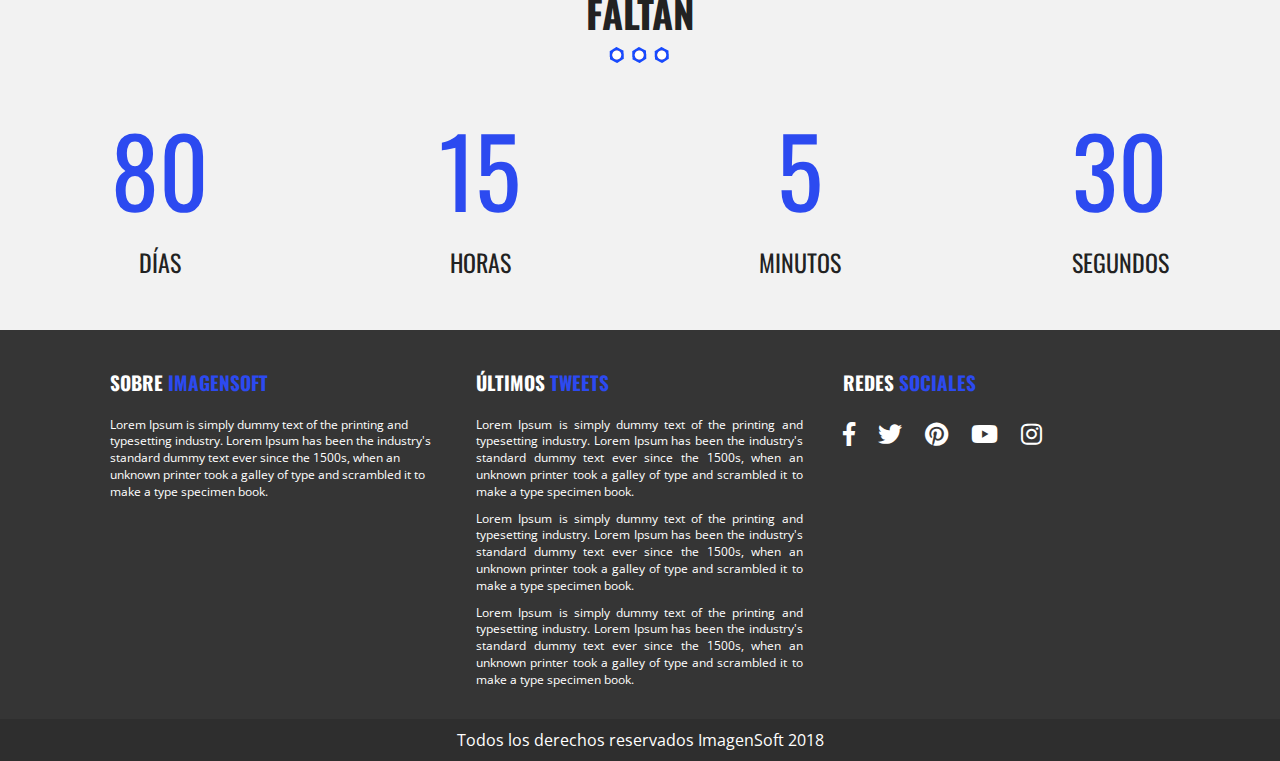
==== commit e7e6e177: "Actualización de CSS y HTML + Formulario" ====
--- a/index.html
+++ b/index.html
@@ -27,14 +27,15 @@
 <header class ="site-header">
 <div class ="hero">
 <div class ="contenido-header">
-<nav class ="redes-sociales">
-
-  <a href="#"><i class="fab fa-facebook-f"></i></a>
+
+
+  <nav class ="redes-sociales">
+    <a href="#"><i class="fab fa-facebook-f"></i></a>
     <a href="#"><i class="fab fa-twitter"></i></a>
-      <a href="#"><i class="fab fa-pinterest"></i></a>
-        <a href="#"><i class="fab fa-youtube"></i></a>
-          <a href="#"><i class="fab fa-instagram"></i></a>
-          </nav>
+    <a href="#"><i class="fab fa-pinterest"></i></a>
+    <a href="#"><i class="fab fa-youtube"></i></a>
+    <a href="#"><i class="fab fa-instagram"></i></a>
+  </nav>
           <div class ="informacion-evento">
             <div class="clearfix">
               <p class ="fecha"><i class="fas fa-calendar-alt"></i> 10-12 Dic</p>
@@ -64,7 +65,7 @@
 <a href="#">Conferencias</a>
 <a href="#">Calendario</a>
 <a href="#">Invitados</a>
-<a href="#">Reservaciones</a>
+<a href="registro.html">Reservaciones</a>
     </nav>
   </div><!--.contenedor.-->
 </div><!--.barra.-->
@@ -222,6 +223,97 @@
 </section>
 
 
+<div id="mapa" class="mapa"></div>
+
+<section class="seccion">
+    <h2>Testimoniales</h2>
+    <div class="testimoniales contenedor clearfix">
+    <div class="testimonial">
+      <blockquote>
+        <p>Lorem Ipsum is simply dummy text of the printing and typesetting industry. Lorem Ipsum has been the industry's standard dummy text ever since the 1500s, when an unknown printer took a galley of type and scrambled it to make a type specimen book. </p>
+          <footer class="info-testimonial clearfix">
+            <img src="img/testimonial.jpg" alt="imagen testimonial">
+            <cite>Oswaldo Aponte Escobedo <span>Diseñador en @prisma</span> </cite>
+          </footer>
+        </blockquote>
+      </div><!--.testimonial.-->
+
+      <div class="testimonial">
+        <blockquote>
+          <p>Lorem Ipsum is simply dummy text of the printing and typesetting industry. Lorem Ipsum has been the industry's standard dummy text ever since the 1500s, when an unknown printer took a galley of type and scrambled it to make a type specimen book. </p>
+            <footer class="info-testimonial clearfix">
+              <img src="img/testimonial.jpg" alt="imagen testimonial">
+              <cite>Oswaldo Aponte Escobedo <span>Diseñador en @prisma</span> </cite>
+            </footer>
+          </blockquote>
+        </div><!--.testimonial.-->
+
+        <div class="testimonial">
+          <blockquote>
+            <p>Lorem Ipsum is simply dummy text of the printing and typesetting industry. Lorem Ipsum has been the industry's standard dummy text ever since the 1500s, when an unknown printer took a galley of type and scrambled it to make a type specimen book. </p>
+              <footer class="info-testimonial clearfix">
+                <img src="img/testimonial.jpg" alt="imagen testimonial">
+                <cite>Oswaldo Aponte Escobedo <span>Diseñador en @prisma</span> </cite>
+              </footer>
+            </blockquote>
+          </div><!--.testimonial.-->
+        </div>
+</section>
+
+<div class="newsletter parallax">
+  <div class="contenido contenedor">
+    <p>Regístrate al newsletter:</p>
+    <h3>ImagenSoft</h3>
+    <a href="#" class="button transparente">Registro</a>
+  </div><!--.contenido.-->
+</div><!--.newsletter.-->
+
+
+
+<section class="seccion">
+    <h2>Faltan</h2>
+      <div class="cuenta-regresiva">
+        <ul class="clearfix">
+          <li> <p class="numero">80</p> días</li>
+          <li> <p class="numero">15</p> horas</li>
+          <li> <p class="numero">5</p> minutos</li>
+          <li> <p class="numero">30</p> segundos</li>
+        </ul>
+      </div>
+</section>
+
+
+<footer class="site-footer">
+  <div class="contenedor clearfix">
+    <div class="footer-informacion">
+      <h3>Sobre <span>ImagenSoft</span></h3>
+      <p>Lorem Ipsum is simply dummy text of the printing and typesetting industry. Lorem Ipsum has been the industry's standard dummy text ever since the 1500s, when an unknown printer took a galley of type and scrambled it to make a type specimen book.</p>
+    </div>
+    <div class="ultimos-tweets">
+      <h3>Últimos <span>tweets</span></h3>
+        <ul>
+          <li>Lorem Ipsum is simply dummy text of the printing and typesetting industry. Lorem Ipsum has been the industry's standard dummy text ever since the 1500s, when an unknown printer took a galley of type and scrambled it to make a type specimen book.</li>
+          <li>Lorem Ipsum is simply dummy text of the printing and typesetting industry. Lorem Ipsum has been the industry's standard dummy text ever since the 1500s, when an unknown printer took a galley of type and scrambled it to make a type specimen book.</li>
+          <li>Lorem Ipsum is simply dummy text of the printing and typesetting industry. Lorem Ipsum has been the industry's standard dummy text ever since the 1500s, when an unknown printer took a galley of type and scrambled it to make a type specimen book.</li>
+        </ul>
+    </div>
+    <div class="menu">
+      <h3>Redes <span>Sociales</span></h3>
+      <nav class ="redes-sociales">
+        <a href="#"><i class="fab fa-facebook-f"></i></a>
+        <a href="#"><i class="fab fa-twitter"></i></a>
+        <a href="#"><i class="fab fa-pinterest"></i></a>
+        <a href="#"><i class="fab fa-youtube"></i></a>
+        <a href="#"><i class="fab fa-instagram"></i></a>
+      </nav>
+    </div>
+  </div>
+  <p class="copyright">
+    Todos los derechos reservados ImagenSoft 2018
+  </p>
+</footer>
+
+
 
   <script src="js/vendor/modernizr-3.6.0.min.js"></script>
   <script src="https://code.jquery.com/jquery-3.3.1.min.js" integrity="sha256-FgpCb/KJQlLNfOu91ta32o/NMZxltwRo8QtmkMRdAu8=" crossorigin="anonymous"></script>
--- a/css/main.css
+++ b/css/main.css
@@ -172,8 +172,16 @@
   margin-top: 20px;
   display: inline-block;
   transition: all .3s ease;
-
-}
+  border: 2px solid #2C4AF0;
+}
+.button.transparente {
+  background-color: transparent;
+  border: 2px solid #ffffff;
+}
+.button.transparente:hover{
+  border: 2px solid #2C4AF0;
+}
+
 ul {
   list-style: none;
   margin: 0;
@@ -562,7 +570,12 @@
   background-color: #ffffff;
   padding: 40px 0;
   text-align: center;
-
+  transition: all .3s ease;
+}
+div.tabla-precio:hover{
+  transform: scale(1.1);
+  border: 1px solid #2C4AF0;
+  box-shadow: 0px 0px 50px #666;
 }
 div.tabla-precio ul li{
   font-family: 'PT Sans', sans-serif;
@@ -572,6 +585,16 @@
   color: #868686;
   line-height: 26px;
 }
+div.tabla-precio ul li:before{
+  font-family: 'FontAwesome';
+  display: inline-block;
+  vertical-align: top;
+  padding: 0 5px;
+  font-size: 20px;
+  color: green;
+  -webkit-font-smoothing: antialiased;
+  content: '';
+}
 div.tabla-precio h3{
   font-family: 'Oswald', sans-serif;
   font-size: 16px;
@@ -582,6 +605,255 @@
   margin: 20px 0;
 }
 
+/** MAPA **/
+div.mapa{
+  height: 420px;
+  background-color: green;
+}
+
+/** Testimoniales **/
+
+div.testimoniales{
+  padding-bottom: 20px;
+}
+div.testimonial{
+  padding: 5px;
+}
+@media only screen and (min-width:768px){
+  div.testimonial{
+    float:left;
+    width: 33.3%;
+  }
+}
+blockquote{
+  background-color: #ffffff;
+  border: 1px solid #e1e1e1;
+  position: relative;
+  margin: 0 0 10px 0;
+  padding-bottom: 20px;
+}
+blockquote p{
+  text-align: justify!important;
+  font-size: 1em!important;
+  font-family: 'PT Sans', sans-serif;
+  padding: 0 20px 0 65px;
+}
+blockquote p::before{
+  content:'\201c';
+  position: absolute;
+  left: 13px;
+  top: 8px;
+  font-size: 8rem;
+  margin: 0;
+  padding: 0;
+  line-height: 1;
+  color: #2C4AF0;
+}
+footer.info-testimonial{
+  padding:0;
+  background-color: transparent;
+}
+footer.info-testimonial img{
+  float:left;
+  width: 20%;
+  border-radius: 50%;
+  margin-left: 20px;
+}
+footer.info-testimonial cite{
+  text-align: left;
+  color: #2C4AF0;
+  text-transform: uppercase;
+  font-size: 12px;
+  padding-top: 20px;
+  width: 66.6%;
+  float:right;
+  font-weight: bold;
+  font-style: normal;
+}
+footer.info-testimonial cite span{
+  color: #000000;
+  display: block;
+  text-transform: none;
+}
+
+/**Newsletter**/
+
+div.newsletter{
+  position: relative;
+  height: auto;
+}
+div.newsletter::before{
+  background-image: url(../img/bg-newsletter.jpg);
+  content: '';
+}
+div.newsletter .contenido{
+  padding:100px 0;
+  color: #ffffff;
+  text-align: center;
+  position: relative;
+}
+div.newsletter .contenido p{
+  font-size: 1.2em;
+  text-transform: lowercase;
+}
+div.newsletter .contenido h3{
+  color: #ffffff;
+  text-transform: uppercase;
+  font-size: 7vw;
+  font-family: 'PT Sans', sans-serif;
+}
+
+/**Cuenta regresiva**/
+div.cuenta-regresiva ul li{
+  text-transform: uppercase;
+  font-family: 'Oswald', sans-serif;
+  font-size: 1.5rem;
+  text-align: center;
+}
+@media only screen and (min-width:768px){
+  div.cuenta-regresiva ul li{
+    width: 25%;
+    float:left;
+  }
+}
+
+/** Footer**/
+
+footer {
+  background-color: #353535;
+  padding-top: 40px;
+  margin-top: 20px;
+}
+footer .contenedor > div{
+  color: #ffffff;
+  padding: 0px 20px;
+  font-size: 12px;
+}
+@media only screen and (min-width:768px){
+footer .contenedor > div{
+  width: 33.3%;
+  float: left;
+}
+}
+footer h3{
+  color: #ffffff;
+  text-transform: uppercase;
+  font-family: 'Oswald', sans-serif;
+  margin-bottom: 20px;
+}
+footer h3 span{
+  color: #2C4AF0;
+}
+footer .ultimos-tweets li{
+  margin-bottom: 10px;
+  text-align: justify;
+}
+footer nav.redes-sociales{
+  text-align: left;
+}
+p.copyright{
+  background-color: #2e2e2e;
+  color: #ffffff;
+  padding: 10px 0;
+  margin: 20px 0 0 0;
+  text-align: center;
+}
+
+/**Internas**/
+/**Registro**/
+form.registro h3{
+  text-align: center;
+  text-transform: uppercase;
+  margin: 20px 0 0 0;
+}
+form.registro label{
+  margin-bottom: 5px;
+  font-weight: bold;
+}
+h4{
+  text-align: center;
+  text-transform: uppercase;
+  border-bottom: 2px solid #2C4AF0;
+  padding-bottom: 10px;
+  font-size: 1.2em;
+}
+div.caja{
+  background-color: white;
+  border: 1px solid #e1e1e1;
+  padding: 10px;
+  margin: 10px;
+}
+div.campo{
+  padding:20px;
+}
+@media only screen and (min-width:768px){
+  div.campo{
+    float: left;
+    width: 33.3%;
+  }
+}
+div.paquetes .tabla-precio:hover{
+  transform:none;
+  box-shadow:none;
+}
+div.paquetes .tabla-precio input{
+  clear: both;
+  width: 100px;
+  margin: 10px auto 0 auto;
+  display: block;
+}
+.contenido-dia{
+  padding: 20px;
+  /*display:none;*/
+}
+@media only screen and (min-width:768px){
+  .contenido-dia > div{
+    float: left;
+    width: 33.3%
+  }
+}
+.contenido-dia > div p{
+    text-align: left;
+  }
+.contenido-dia > div label{
+      display: block;
+      margin-bottom: 10px;
+    }
+.contenido-dia > div input{
+  margin-right: 10px;
+}
+.contenido-dia > div label time{
+color:#2C4AF0;
+font-weight: bold;
+  }
+
+
+/**Resumen Registro**/
+div.resumen p{
+  font-size: 1.2em;
+  text-transform: uppercase;
+}
+div.resumen div.extras{
+  float: left;
+  width: 50%;
+  padding: 30px;
+}
+div.extras div.orden{
+  text-align: left;
+  margin-bottom: 10px;
+}
+div.extras div.orden input{
+  margin: 10px 0 0 0;
+}
+div.resumen div.total{
+  float: right;
+  width: 50%;
+  padding: 30px;
+}
+div.resumen input{
+  display: block;
+  margin: 10px auto;
+}
 /* ==========================================================================
    Helper classes
    ========================================================================== */
